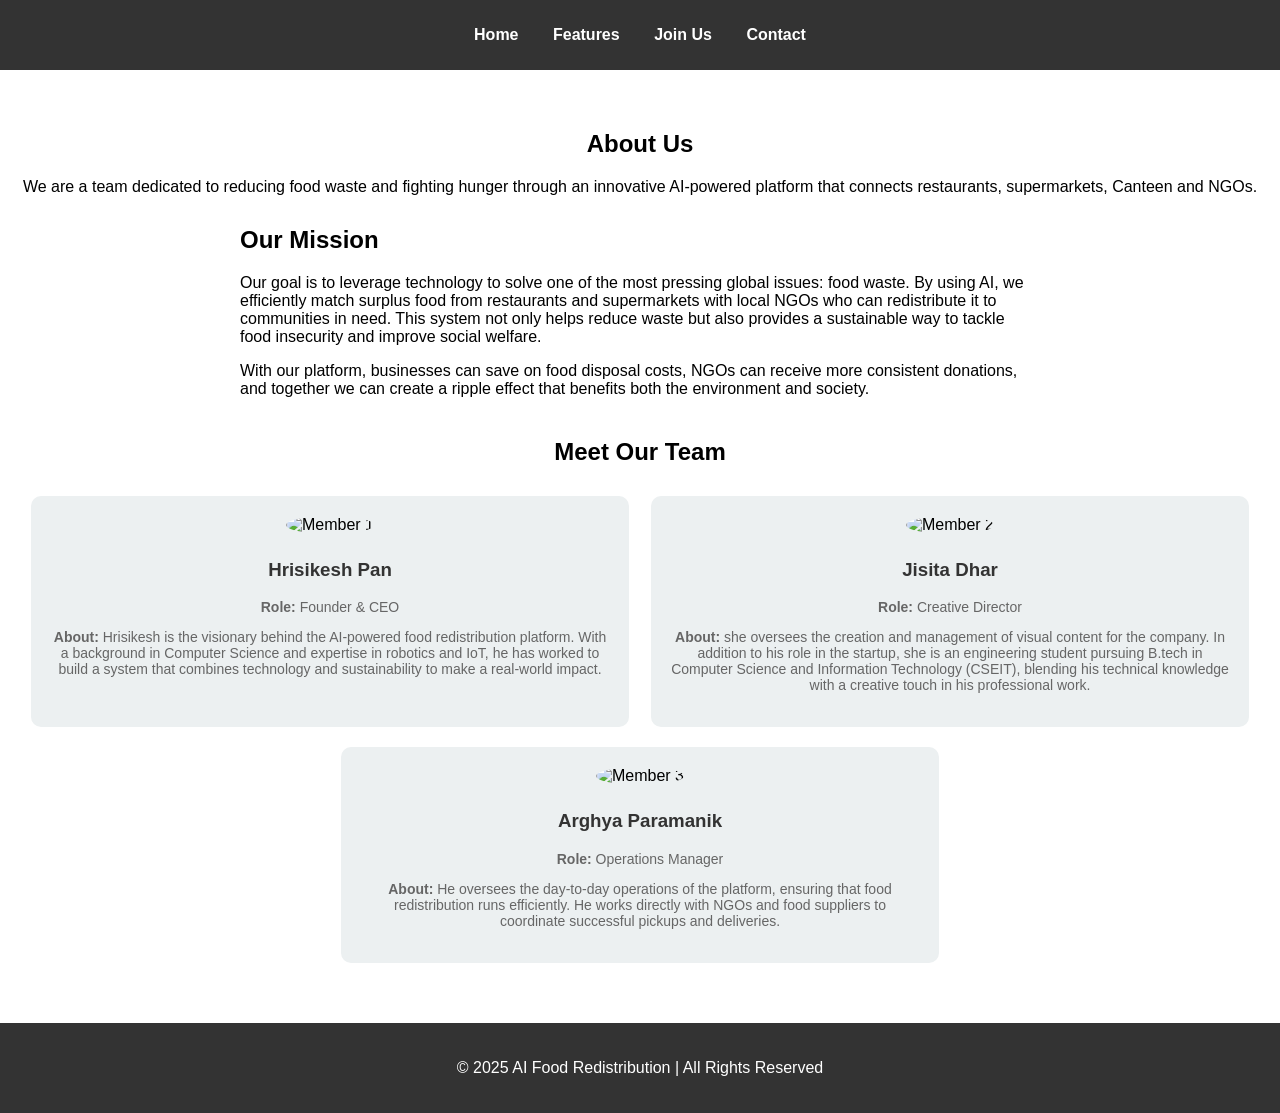
==== about.html @ 9bf74270 "Add files via upload" ====
<!DOCTYPE html>
<html lang="en">
<head>
    <meta charset="UTF-8">
    <meta name="viewport" content="width=device-width, initial-scale=1.0">
    <title>About Us - AI Food Redistribution</title>
    <link rel="stylesheet" href="styles1.css">
</head>
<body>
    <!-- Navbar -->
    <header>
        <nav>
            <ul>
                <li><a href="basic.html">Home</a></li>
                <li><a href="feature.html">Features</a></li>
                <li><a href="joinus.html">Join Us</a></li>
                <li><a href="contact.html">Contact</a></li>
            </ul>
        </nav>
    </header>

    <!-- About Us Section -->
    <section id="about-us">
        <div class="section-title">
            <h1>About Us</h1>
            <p>We are a team dedicated to reducing food waste and fighting hunger through an innovative AI-powered platform that connects restaurants, supermarkets, Canteen and NGOs.</p>
        </div>

        <!-- Business Brief -->
        <div class="business-brief">
            <h2>Our Mission</h2>
            <p>Our goal is to leverage technology to solve one of the most pressing global issues: food waste. By using AI, we efficiently match surplus food from restaurants and supermarkets with local NGOs who can redistribute it to communities in need. This system not only helps reduce waste but also provides a sustainable way to tackle food insecurity and improve social welfare.</p>
            <p>With our platform, businesses can save on food disposal costs, NGOs can receive more consistent donations, and together we can create a ripple effect that benefits both the environment and society.</p>
        </div>

        <!-- Meet Our Team -->
        <div class="team">
            <h2>Meet Our Team</h2>
            <div class="team-members">
                <!-- Team Member 1 -->
                <div class="team-member">
                    <img src="D:\\website\\HungryBirds Pvt.Ltd\\pic\\my.jpeg" alt="Member 1" class="team-member-photo">
                    <h3>Hrisikesh Pan</h3>
                    <p><strong>Role:</strong> Founder & CEO</p>
                    <p><strong>About:</strong> Hrisikesh is the visionary behind the AI-powered food redistribution platform. With a background in Computer Science and expertise in robotics and IoT, he has worked to build a system that combines technology and sustainability to make a real-world impact.</p>
                </div>

                <!-- Team Member 2 -->
                <div class="team-member">
                    <img src="D:\\website\\HungryBirds Pvt.Ltd\\pic\\w.jpg" alt="Member 2" class="team-member-photo">
                    <h3>Jisita Dhar</h3>
                    <p><strong>Role:</strong> Creative Director</p>
                    <p><strong>About:</strong> she oversees the creation and management of visual content for the company. In addition to his role in the startup, she is an engineering student pursuing  B.tech in Computer Science and Information Technology (CSEIT), blending his technical knowledge with a creative touch in his professional work.</p>
                </div>

                <!-- Team Member 3 -->
                <div class="team-member">
                    <img src="D:\\website\\HungryBirds Pvt.Ltd\\pic\\a.jpg" alt="Member 3" class="team-member-photo">
                    <h3>Arghya Paramanik</h3>
                    <p><strong>Role:</strong> Operations Manager</p>
                    <p><strong>About:</strong> He oversees the day-to-day operations of the platform, ensuring that food redistribution runs efficiently. He works directly with NGOs and food suppliers to coordinate successful pickups and deliveries.</p>
                </div>

            </div>
        </div>
    </section>

    <!-- Footer -->
    <footer>
        <p>&copy; 2025 AI Food Redistribution | All Rights Reserved</p>
    </footer>
</body>
</html>
---- styles1.css ----
body {
    font-family: Arial, sans-serif;
    margin: 0;
    padding: 0;
    box-sizing: border-box;
}

header {
    background-color: #333;
    color: white;
    padding: 10px 0;
    text-align: center;
}

nav ul {
    list-style: none;
    padding: 0;
}

nav ul li {
    display: inline;
    margin: 0 15px;
}

nav ul li a {
    color: white;
    text-decoration: none;
    font-weight: bold;
}

#about-us {
    padding: 40px 20px;
    text-align: center;
}

#about-us .section-title {
    margin-bottom: 30px;
}

#about-us .business-brief {
    margin-top: 20px;
    text-align: left;
    max-width: 800px;
    margin-left: auto;
    margin-right: auto;
}

#about-us .team {
    margin-top: 40px;
}

#about-us .team-members {
    display: flex;
    justify-content: space-around;
    flex-wrap: wrap;
    margin-top: 30px;
}

.team-member {
    width: 45%;
    padding: 20px;
    background-color: #ecf0f1;
    margin-bottom: 20px;
    border-radius: 10px;
    text-align: center;
}

.team-member-photo {
    width: 150px;
    height: 150px;
    border-radius: 50%;
    object-fit: cover;
    margin-bottom: 15px;
}

.team-member h3 {
    margin-top: 10px;
    color: #333;
}

.team-member p {
    font-size: 14px;
    color: #666;
}

footer {
    background-color: #333;
    color: white;
    text-align: center;
    padding: 20px;
}
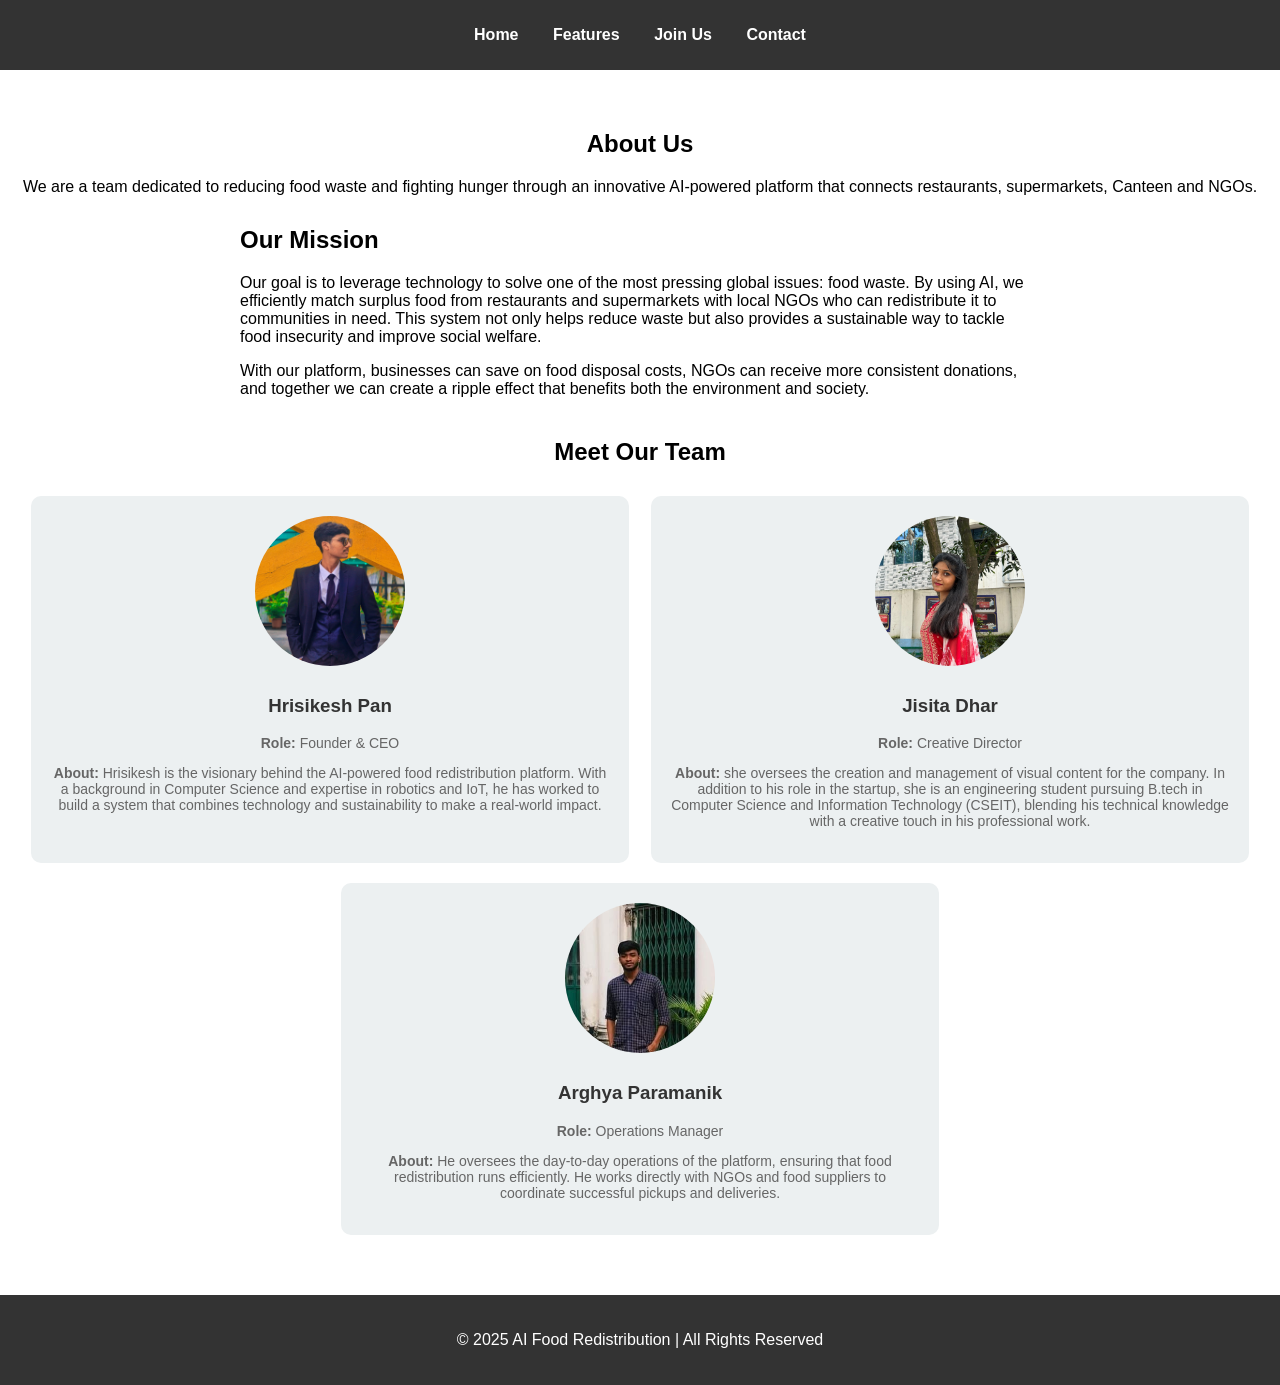
==== commit 05557576: "Update about.html" ====
--- a/about.html
+++ b/about.html
@@ -11,7 +11,7 @@
     <header>
         <nav>
             <ul>
-                <li><a href="basic.html">Home</a></li>
+                <li><a href="index.html">Home</a></li>
                 <li><a href="feature.html">Features</a></li>
                 <li><a href="joinus.html">Join Us</a></li>
                 <li><a href="contact.html">Contact</a></li>
@@ -39,7 +39,7 @@
             <div class="team-members">
                 <!-- Team Member 1 -->
                 <div class="team-member">
-                    <img src="D:\\website\\HungryBirds Pvt.Ltd\\pic\\my.jpeg" alt="Member 1" class="team-member-photo">
+                    <img src="my.jpeg" alt="Member 1" class="team-member-photo">
                     <h3>Hrisikesh Pan</h3>
                     <p><strong>Role:</strong> Founder & CEO</p>
                     <p><strong>About:</strong> Hrisikesh is the visionary behind the AI-powered food redistribution platform. With a background in Computer Science and expertise in robotics and IoT, he has worked to build a system that combines technology and sustainability to make a real-world impact.</p>
@@ -47,7 +47,7 @@
 
                 <!-- Team Member 2 -->
                 <div class="team-member">
-                    <img src="D:\\website\\HungryBirds Pvt.Ltd\\pic\\w.jpg" alt="Member 2" class="team-member-photo">
+                    <img src="w.jpg" alt="Member 2" class="team-member-photo">
                     <h3>Jisita Dhar</h3>
                     <p><strong>Role:</strong> Creative Director</p>
                     <p><strong>About:</strong> she oversees the creation and management of visual content for the company. In addition to his role in the startup, she is an engineering student pursuing  B.tech in Computer Science and Information Technology (CSEIT), blending his technical knowledge with a creative touch in his professional work.</p>
@@ -55,7 +55,7 @@
 
                 <!-- Team Member 3 -->
                 <div class="team-member">
-                    <img src="D:\\website\\HungryBirds Pvt.Ltd\\pic\\a.jpg" alt="Member 3" class="team-member-photo">
+                    <img src="a.jpg" alt="Member 3" class="team-member-photo">
                     <h3>Arghya Paramanik</h3>
                     <p><strong>Role:</strong> Operations Manager</p>
                     <p><strong>About:</strong> He oversees the day-to-day operations of the platform, ensuring that food redistribution runs efficiently. He works directly with NGOs and food suppliers to coordinate successful pickups and deliveries.</p>
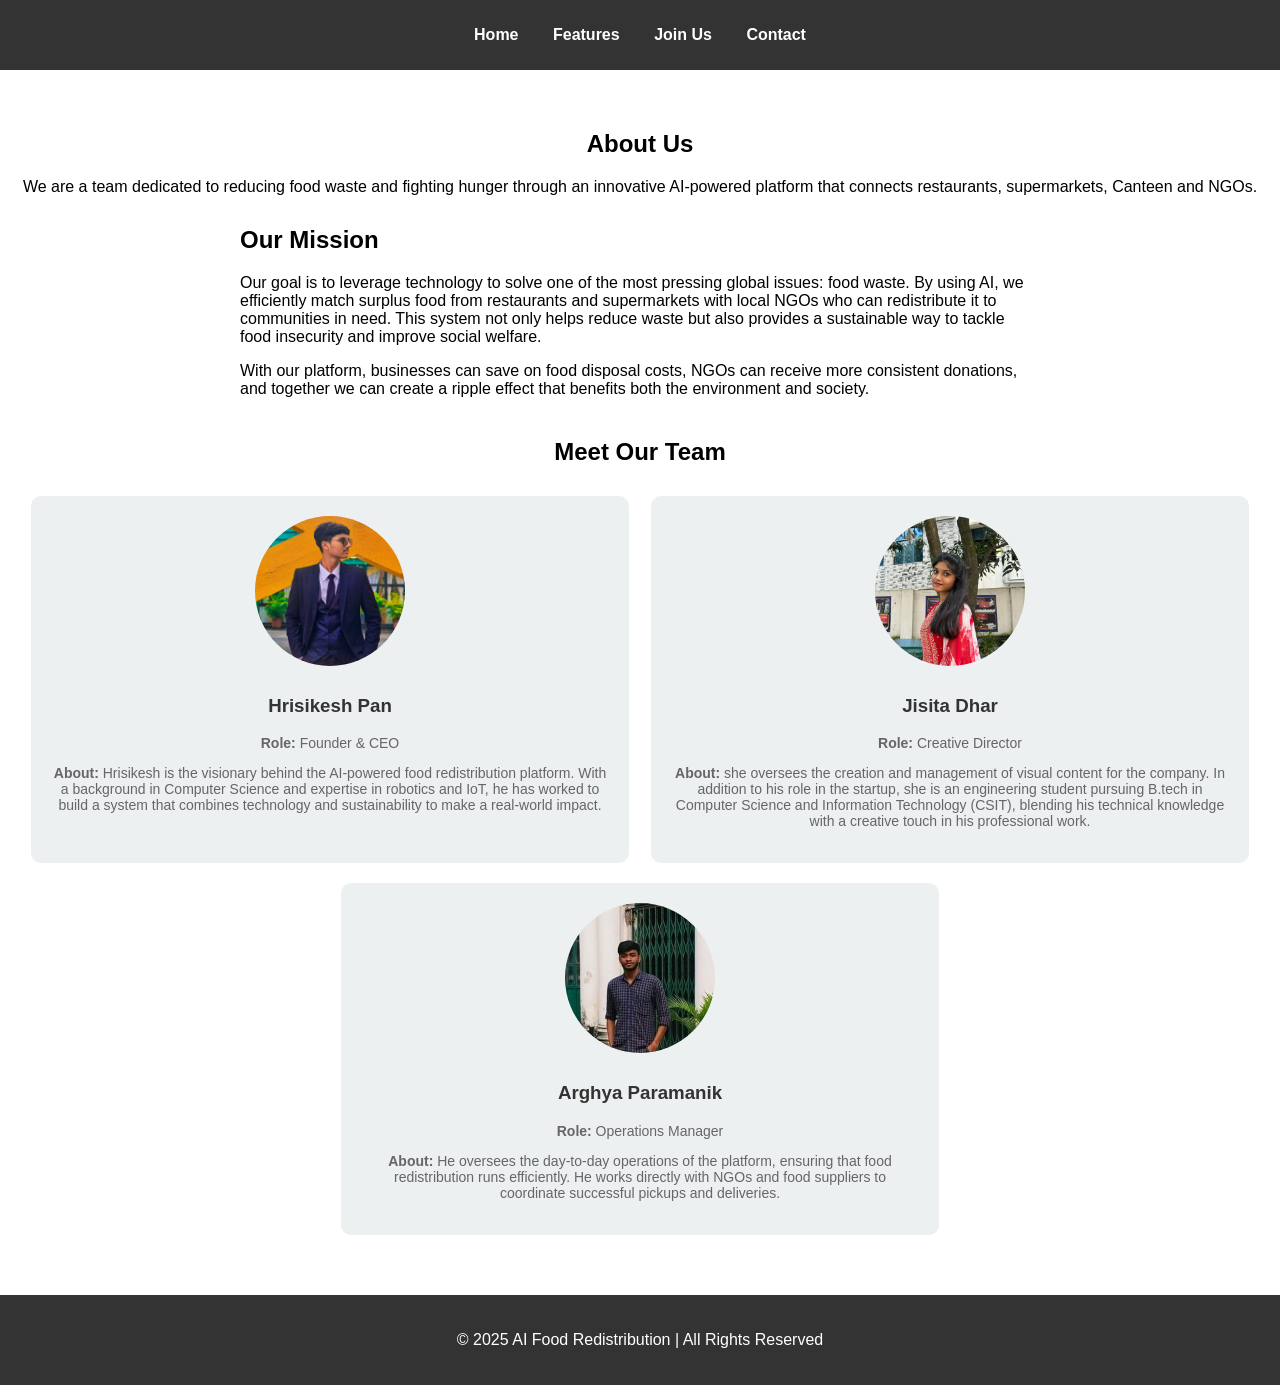
==== commit 10179f14: "Update about.html" ====
--- a/about.html
+++ b/about.html
@@ -50,7 +50,7 @@
                     <img src="w.jpg" alt="Member 2" class="team-member-photo">
                     <h3>Jisita Dhar</h3>
                     <p><strong>Role:</strong> Creative Director</p>
-                    <p><strong>About:</strong> she oversees the creation and management of visual content for the company. In addition to his role in the startup, she is an engineering student pursuing  B.tech in Computer Science and Information Technology (CSEIT), blending his technical knowledge with a creative touch in his professional work.</p>
+                    <p><strong>About:</strong> she oversees the creation and management of visual content for the company. In addition to his role in the startup, she is an engineering student pursuing  B.tech in Computer Science and Information Technology (CSIT), blending his technical knowledge with a creative touch in his professional work.</p>
                 </div>
 
                 <!-- Team Member 3 -->
